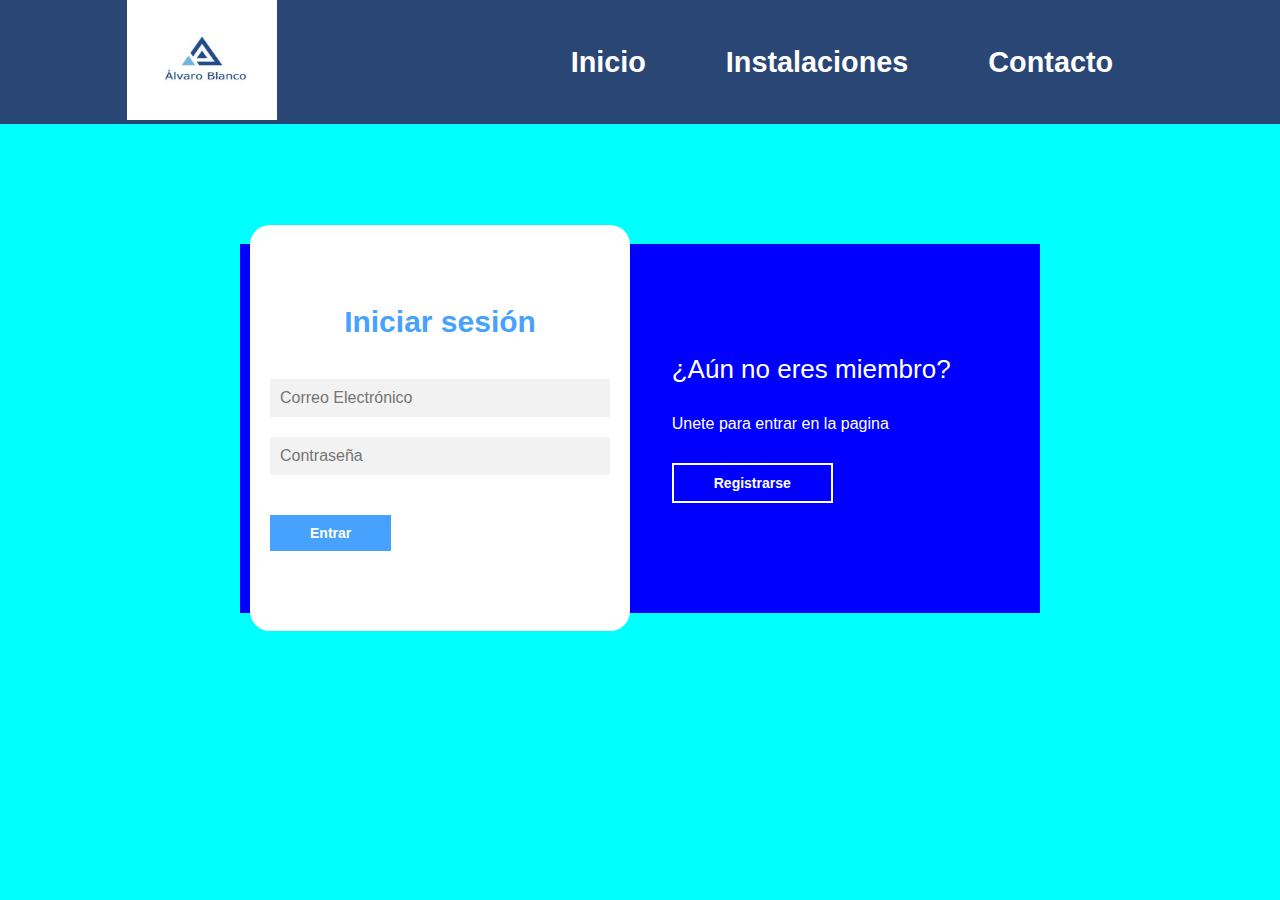
==== index.html @ 7446c1ad "Add files via upload" ====
<!DOCTYPE html>
<html lang="en">
<head>
    <meta charset="UTF-8">
    <meta http-equiv="X-UA-Compatible" content="IE=edge">
    <meta name="viewport" content="width=device-width, initial-scale=1.0">
    <title>Inicio</title>
    <link rel="stylesheet" href="css/style.css">
</head>
<body>
    <header>
        <nav>
            <a href="#">
                <img class="logo" src="images/logo blanco.jpg" alt="logo">
            </a>
            <ul class="enlaces-menu">
                <li><a href="index.html">Inicio</a></li>
                <li><a href="htmls/instalaciones.html">Instalaciones</a></li>
                <li><a href="htmls/contacto.html">Contacto</a></li>
            </ul>
        </nav>
    </header>
    <main>
        <div class="contenedor-principal">
            <div class="contenedor-adaptable">
                <div class="contenedor-login">
                    <h3>¿Ya eres miembro?</h3>
                    <p>Inicia sesión para entrar en la pagina</p>
                    <button id="btn-login">Iniciar sesión</button>
                </div>
                <div class="contenedor-register">
                    <h3>¿Aún no eres miembro?</h3>
                    <p>Unete para entrar en la pagina</p>
                    <button id="btn-register">Registrarse</button>
                </div>
            </div>
            <div class="contenedor-login-register">
                <!--Form del login-->
                <form action="" class="formulario-login">
                    <h2>Iniciar sesión</h2>
                    <input type="text" placeholder="Correo Electrónico">
                    <input type="password" placeholder="Contraseña">
                    <button>Entrar</button>
                </form>
                <!--Form del register-->
                <form action="" class="formulario-register">
                    <h2>Registrarse</h2>
                    <input type="text" placeholder="Nombre">
                    <input type="text" placeholder="Correo Electrónico">
                    <input type="text" placeholder="Usuario">
                    <input type="password" placeholder="Contraseña">
                    <button>Registrarse</button>
                </form>
            </div>
        </div>
    </main>

    <script src="javascript/script.js"></script>
</body>
</html>
---- css/style.css ----
*{
    margin: 0;
    padding: 0;
    box-sizing: border-box;
    text-decoration: none;
    font-family: sans-serif;
}
/* HEADER */
.logo{
    width: 150px;
    height: 120px;
}
nav{
    display: flex;
    align-items: center;
    justify-content:space-around;
    min-height: 8vh;
    background-color: #294674;
}

.enlaces-menu{
    display: flex;
    padding: 0;
}

.enlaces-menu li{
    padding: 0 40px;
    list-style-type: none;
}

.enlaces-menu li a{
    text-decoration: none;
    font-size: 1.8rem;
    color:#fff;
    font-weight: 600;
}

.enlaces-menu li:hover{
    background-color: #46A2FD;
}

/* BODY*/

body{
    background-color: cyan;

}
main{
    width: 100%;
    padding: 20px;
    margin: auto;
    margin-top: 100px;
}

.contenedor-principal{
    width: 100%;
    max-width: 800px;
    margin: auto;
    position: relative;
}

.contenedor-adaptable{
    width: 100%;
    padding: 10px 20px;
    display: flex;
    justify-content: center;
    backdrop-filter: blur(10px);
    background-color: blue;
}

.contenedor-adaptable div{
margin: 100px 40px;
color: white;
transition: all 500ms;
}

.contenedor-adaptable div p,
.contenedor-adaptable div button{
    margin-top: 30px;
}

.contenedor-adaptable div h3{
    font-weight: 400;
    font-size: 26px;
}

.contenedor-adaptable button{
    padding: 10px 40px;
    border: 2px solid #fff;
    font-size: 14px;
    background: transparent;
    font-weight: 600;
    cursor: pointer;
    color: white;
    outline: none;
    transition: all 300ms;
}

.contenedor-adaptable button:hover{
    background: #fff;
    color: #46A2FD;
}

/*Formularios*/ 

.contenedor-login-register{
    display: flex;
    align-items: center;
    width: 100%;
    max-width: 380px;
    position: relative;
    top: -185px;
    left: 10px;
}

.contenedor-login-register form{
    width: 100%;
    padding: 80px 20px;
    background: white;
    position: absolute;
    border-radius: 20px;
}

.contenedor-login-register form h2{
    font-size: 30px;
    text-align: center;
    margin-bottom: 20px;
    color: #46A2FD;
}

.contenedor-login-register form input{
    width: 100%;
    margin-top: 20px;
    padding: 10px;
    border: none;
    background: #F2F2F2;
    font-size: 16px;
    outline: none;
}

.contenedor-login-register form button{
    padding: 10px 40px;
    margin-top: 40px;
    border: none;
    font-size: 14px;
    background: #46A2FD;
    font-weight: 600;
    cursor: pointer;
    color: white;
    outline: none;
}

.formulario-login{
    opacity: 1;
    display: block;
}

.formulario-register{
    display: none;
}

@media screen and (max-width: 850px){

    main{
        margin-top: 50px;
    }

    .contenedor-adaptable{
        max-width: 350px;
        height: 300px;
        flex-direction: column;
        margin: auto;
    }

    .contenedor-adaptable div{
        margin: 0px;
        position: absolute;
    }


    /*Formularios*/

    .contenedor-login-register{
        top: -10px;
        left: -5px;
        margin: auto;
    }

    .contenedor-login-register form{
        position: relative;
    }
}
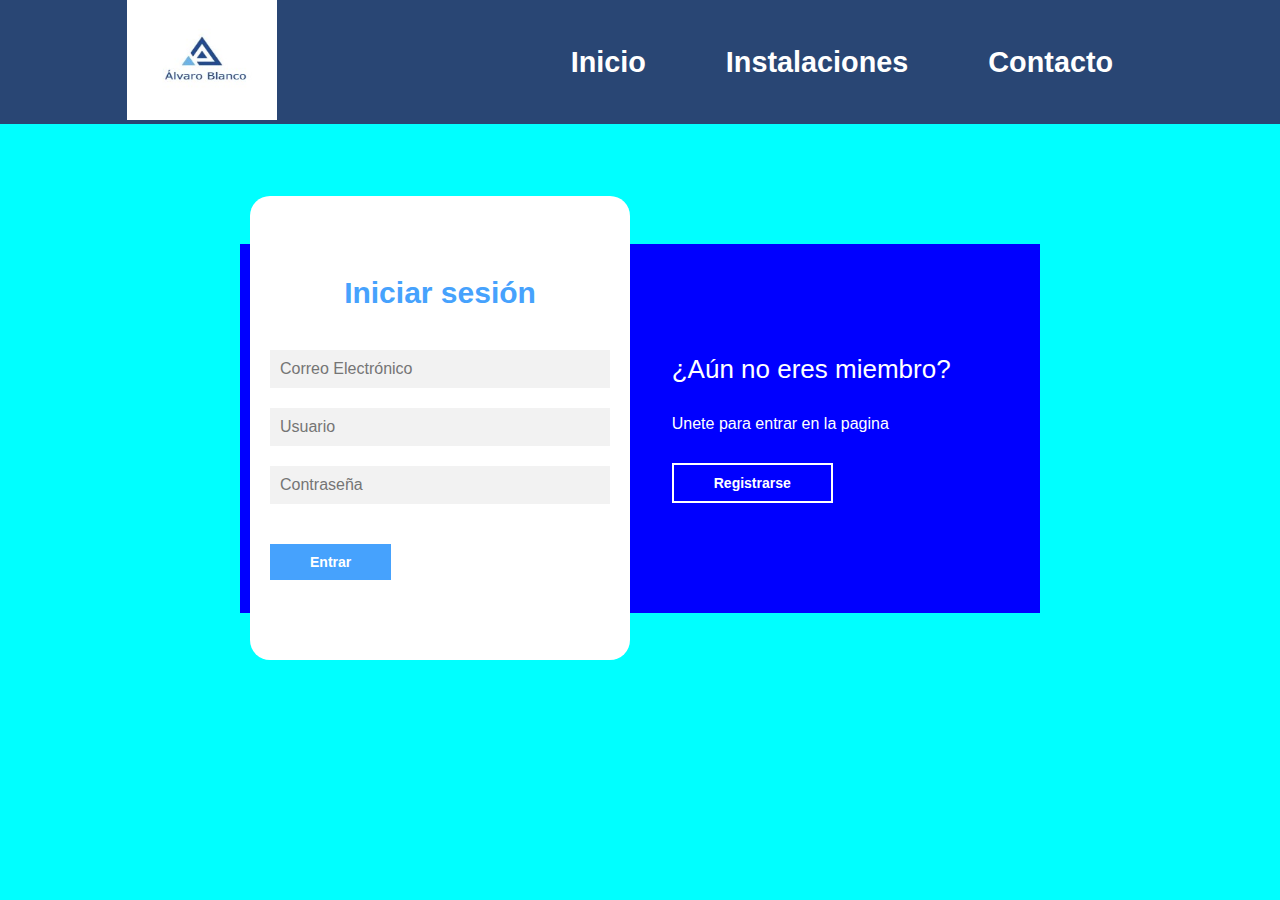
==== commit 4a790ee4: "localstorage" ====
--- a/index.html
+++ b/index.html
@@ -36,20 +36,48 @@
             </div>
             <div class="contenedor-login-register">
                 <!--Form del login-->
-                <form action="" class="formulario-login">
+                <form action="htmls/instalaciones.html" onsubmit="loginLocalStorage()" class="formulario-login">
                     <h2>Iniciar sesión</h2>
-                    <input type="text" placeholder="Correo Electrónico">
-                    <input type="password" placeholder="Contraseña">
-                    <button>Entrar</button>
+                    <input type="text" id="email" placeholder="Correo Electrónico">
+                    <input type="text" id="user" placeholder="Usuario">
+                    <input type="password" id="passwd" placeholder="Contraseña">
+                    <button id="btn-login">Entrar</button>
+                    <p id="result" class="result"></p>
                 </form>
                 <!--Form del register-->
-                <form action="" class="formulario-register">
+                <form id="form-rg" onsubmit="LocalStorage()" action="" class="formulario-register">
                     <h2>Registrarse</h2>
-                    <input type="text" placeholder="Nombre">
-                    <input type="text" placeholder="Correo Electrónico">
-                    <input type="text" placeholder="Usuario">
-                    <input type="password" placeholder="Contraseña">
-                    <button>Registrarse</button>
+                    <div class="input-control">
+                        <input type="text" id="namerg" placeholder="Nombre">
+                        <div class="error"></div>
+                    </div>
+
+                    <div class="input-control">
+                        <input type="text" id="emailrg" placeholder="Correo Electrónico">
+                        <div class="error"></div>
+                    </div>
+                    
+                    <div class="input-control">
+                        <input type="text" id="userrg" placeholder="Usuario">
+                        <div class="error"></div>
+                    </div>
+
+                    
+                    <div class="input-control">
+                        <input type="text" id="iban" placeholder="IBAN ej(ES2114650100722030876293)">
+                        <div class="error"></div>
+                    </div>
+                    
+                    <div class="input-control">
+                        <input type="text" id="swift" placeholder="swift">
+                        <div class="error"></div>
+                    </div>
+                    
+                    <div class="input-control">
+                        <input type="password" id="passwdrg" placeholder="Contraseña">
+                        <div class="error"></div>
+                    </div>
+                    <button type="submit">Registrarse</button>
                 </form>
             </div>
         </div>
--- a/css/style.css
+++ b/css/style.css
@@ -189,4 +189,27 @@
     .contenedor-login-register form{
         position: relative;
     }
+}
+
+/* Error formularios */
+
+.input-control {
+    display:flex;
+    flex-direction: column;
+}
+
+.input-control.success input{
+    border-color:#09c372;
+}
+
+.input-control.error input{
+    border-color: #ff3860;
+}
+
+.input-control.error{
+    color: #ff3860;
+}
+
+.result{
+    color:black;
 }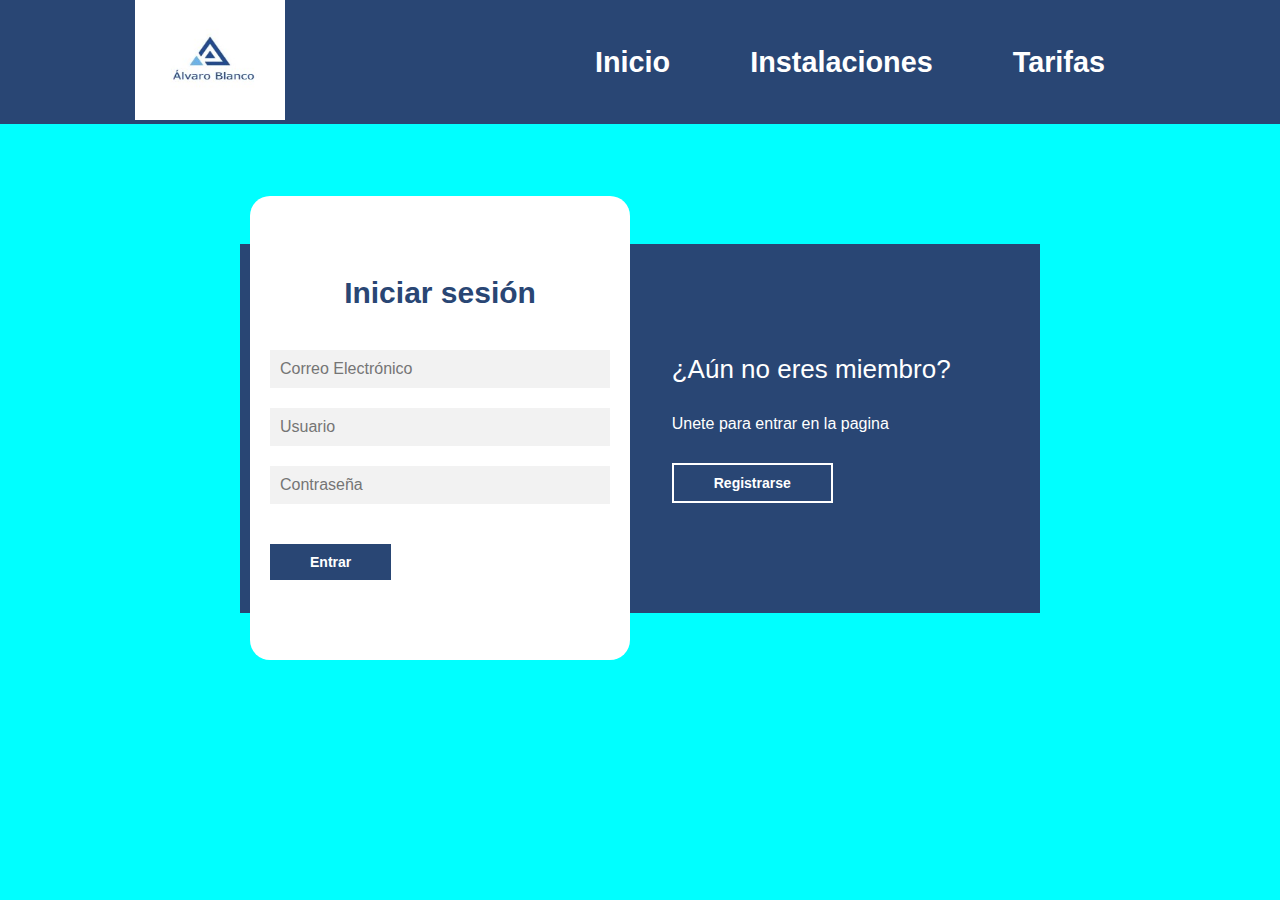
==== commit c5c2671c: "tarifas y mejoras" ====
--- a/index.html
+++ b/index.html
@@ -16,7 +16,7 @@
             <ul class="enlaces-menu">
                 <li><a href="index.html">Inicio</a></li>
                 <li><a href="htmls/instalaciones.html">Instalaciones</a></li>
-                <li><a href="htmls/contacto.html">Contacto</a></li>
+                <li><a href="htmls/informacion.html">Tarifas</a></li>
             </ul>
         </nav>
     </header>
--- a/css/style.css
+++ b/css/style.css
@@ -65,7 +65,7 @@
     display: flex;
     justify-content: center;
     backdrop-filter: blur(10px);
-    background-color: blue;
+    background-color: #294674;
 }
 
 .contenedor-adaptable div{
@@ -125,7 +125,7 @@
     font-size: 30px;
     text-align: center;
     margin-bottom: 20px;
-    color: #46A2FD;
+    color: #294674;
 }
 
 .contenedor-login-register form input{
@@ -143,7 +143,7 @@
     margin-top: 40px;
     border: none;
     font-size: 14px;
-    background: #46A2FD;
+    background: #294674;
     font-weight: 600;
     cursor: pointer;
     color: white;
@@ -212,4 +212,123 @@
 
 .result{
     color:black;
+}
+
+
+/* Pagina tarifas //informacion.html*/
+
+#price {
+    display: flex;
+    justify-content: center;
+    text-align: center;
+    margin-top: 150px;
+}
+
+#titulo {
+    display: flex;
+}
+
+.precio {
+    position: relative;
+}
+
+.euros{
+    position: absolute;
+    left: 40px;
+}
+
+.numero{
+    font-size: 50px;
+    color: #8e8e8e;
+}
+
+.mes {
+    font-size: 13px;
+}
+
+.table {
+    background: #fff;
+    padding: 80px;
+}
+
+.caracteristicas {
+    font-size: 14px;
+    color: #8e8e8e;
+}
+
+#btnPlata, .btnOro, .btnDiamante {
+    background: #294674;
+    color: #fff;
+    text-decoration: none;
+    padding: 8px 22px;
+    display: inline-block;
+    margin-top: 50px;
+}
+
+.numero2{
+    font-size: 50px;
+    color: yellow;
+}
+
+.numero3{
+    font-size: 50px;
+    color: green;
+}
+
+#tablados {
+    position: relative;
+    box-shadow: 1px 1px 12px #ccc;
+}
+
+.cuadradosuperior {
+    width: 276px;
+    height: 60px;
+    background: #fff;
+    position: absolute;
+    top: -38px;
+    left: 0px;
+    box-shadow: -2px -4px 5px #ccc;
+}
+
+.cuadradoinferior {
+    width: 276px;
+    height: 40px;
+    background: #fff;
+    position: absolute;
+    bottom: -38px;
+    left: 0px;
+    box-shadow: -1px 4px 5px #ccc;
+}
+
+/* Pagina instalaciones //instalaciones.html*/
+
+#main-inst {
+    margin: 50px auto;
+    width: 600px;
+}
+
+table{
+    background-color: white;
+    text-align: left;
+    border-collapse: collapse;
+    width: 100%;
+}
+
+th, td{
+    padding: 20px;
+}
+
+thead {
+    background-color: #294674;
+    border-bottom: solid 5px #0b1b36;
+    color: white;
+}
+
+tr:nth-child(even){
+    background-color: #ddd;
+}
+
+tr:hover {
+    background-color: #294674;
+    color:white;
 }